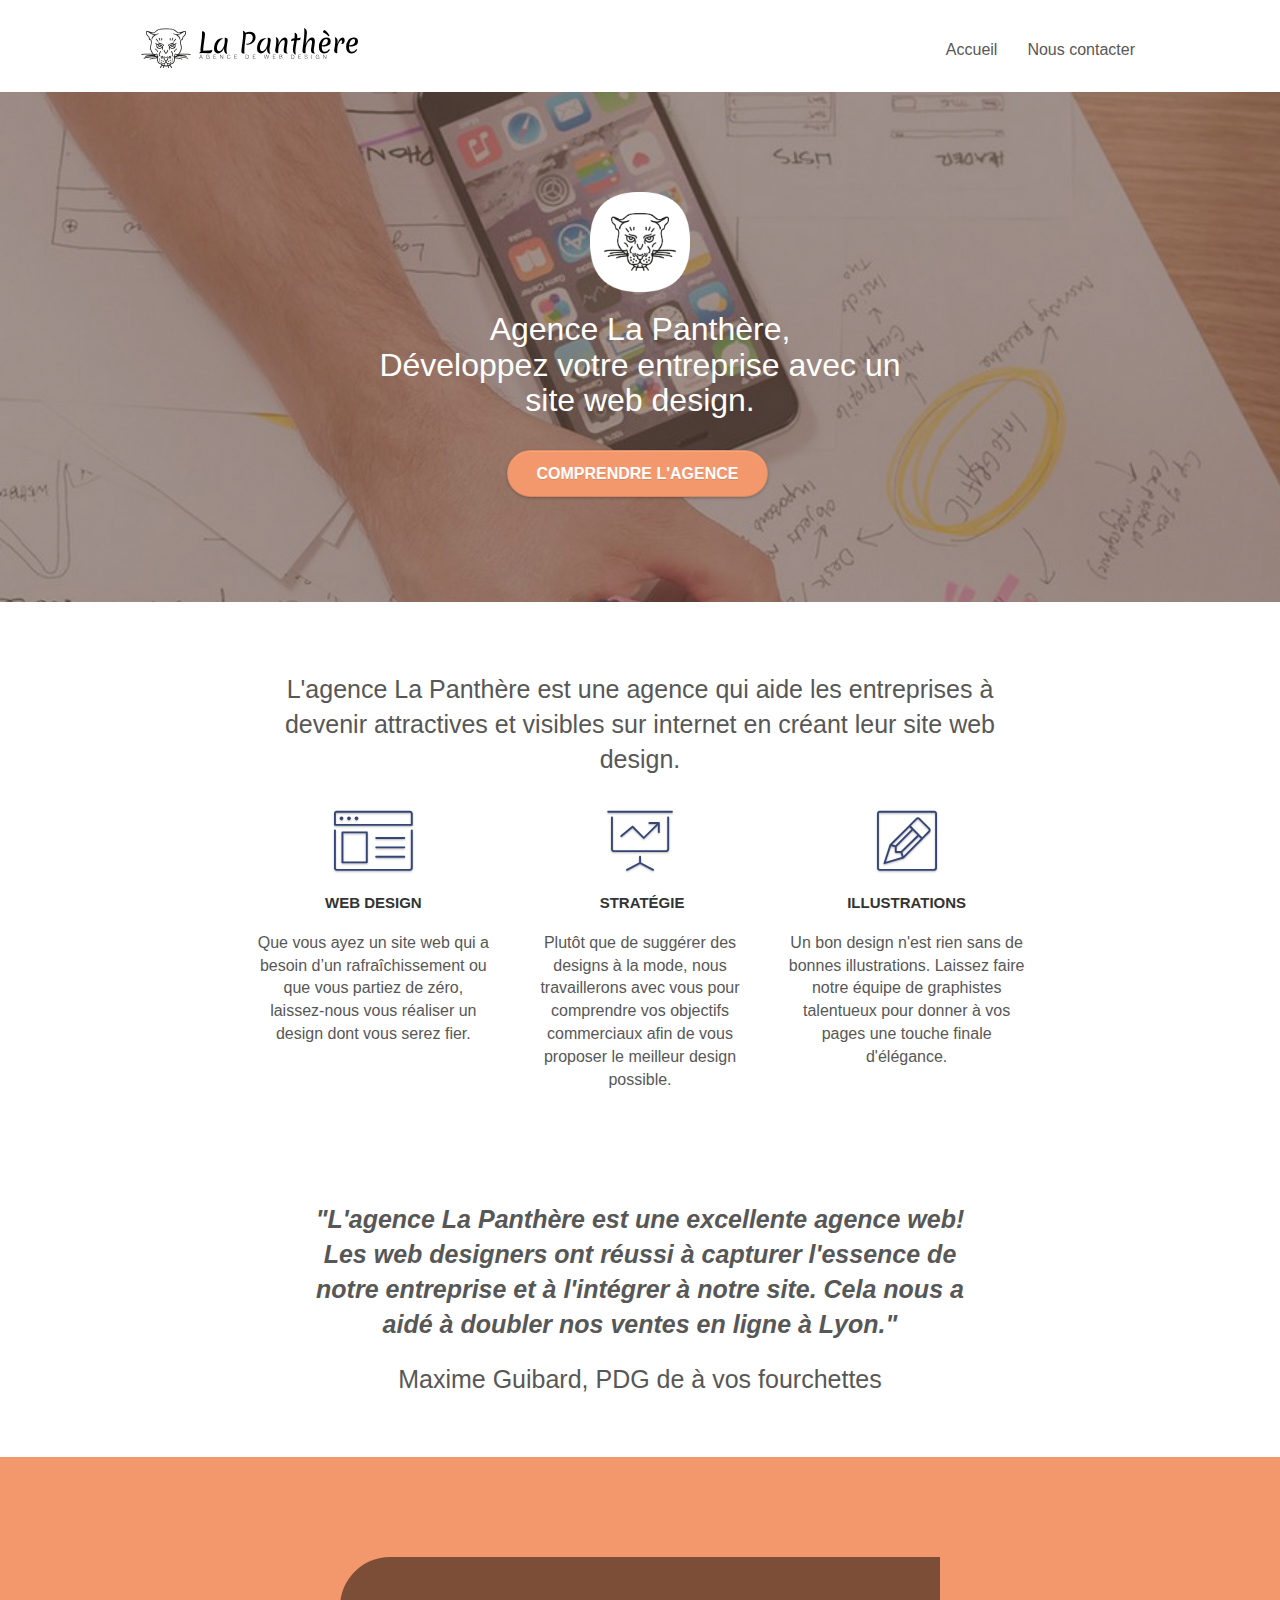
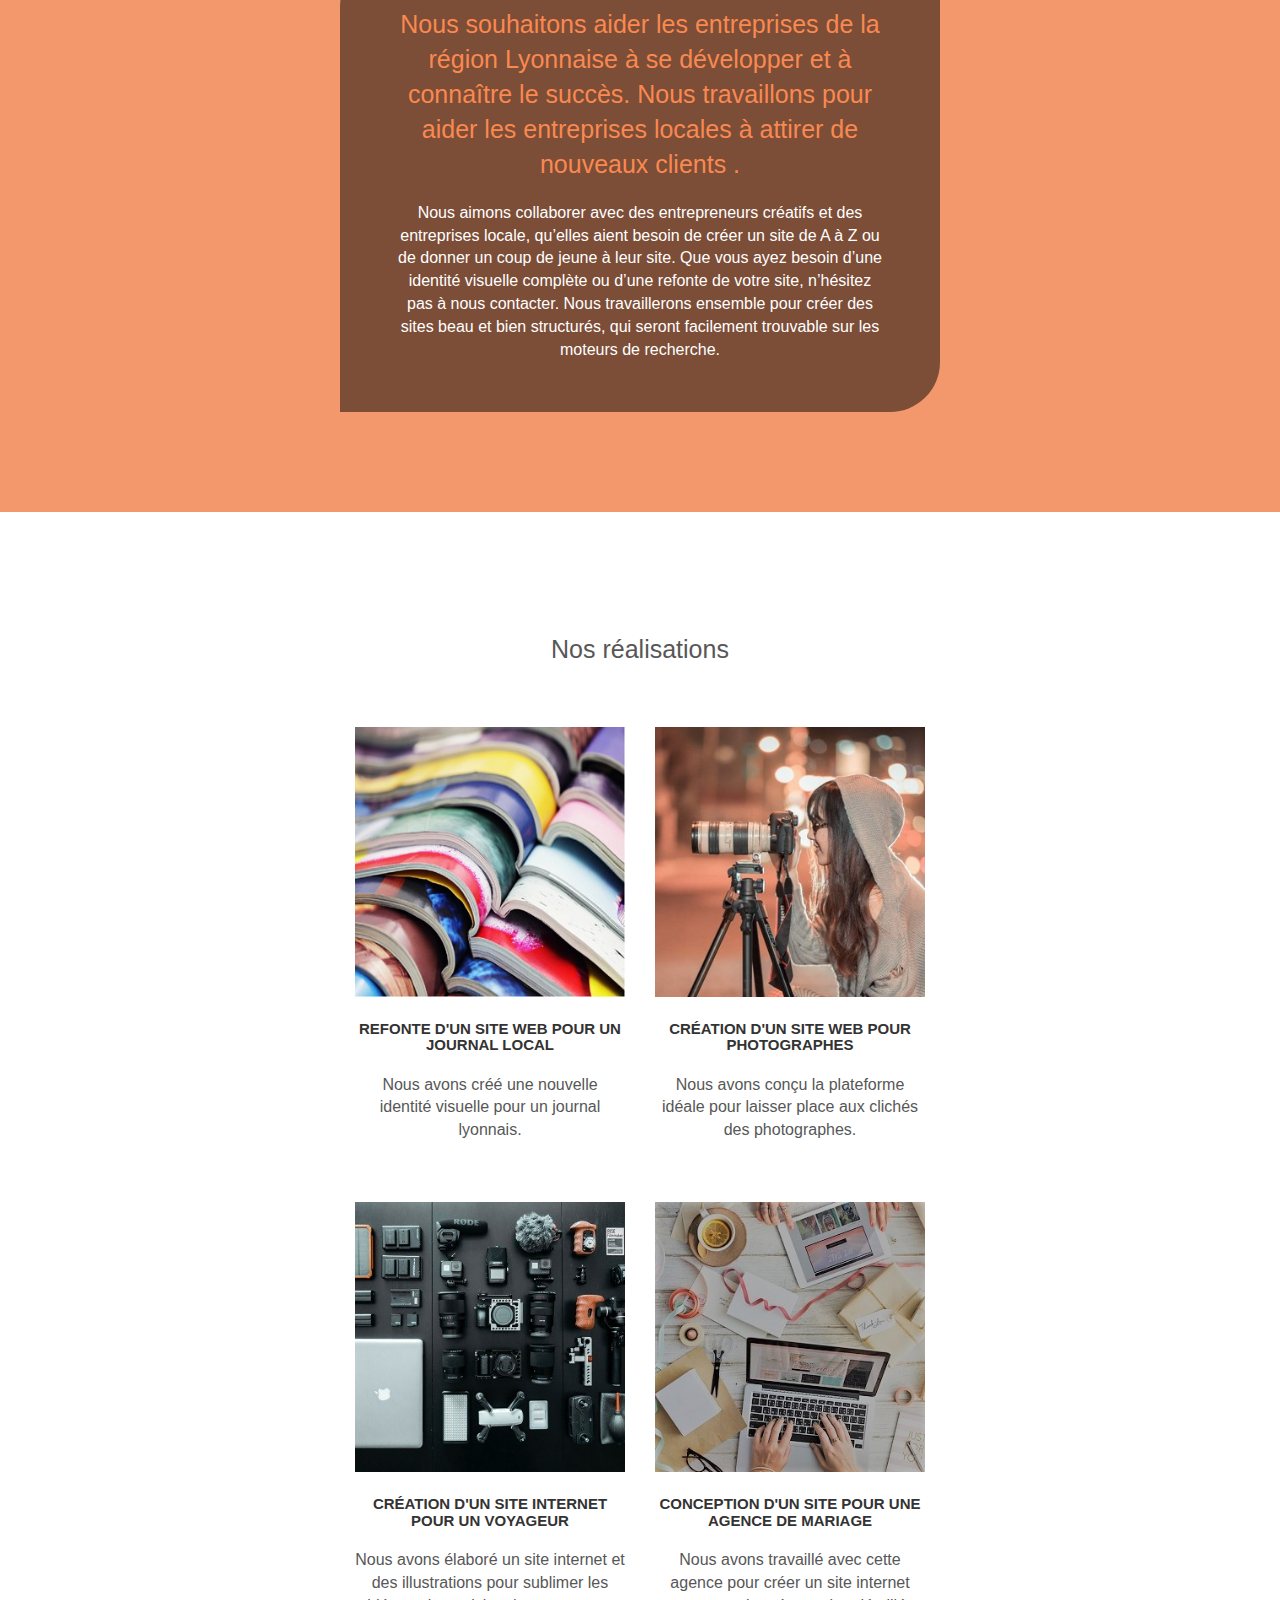
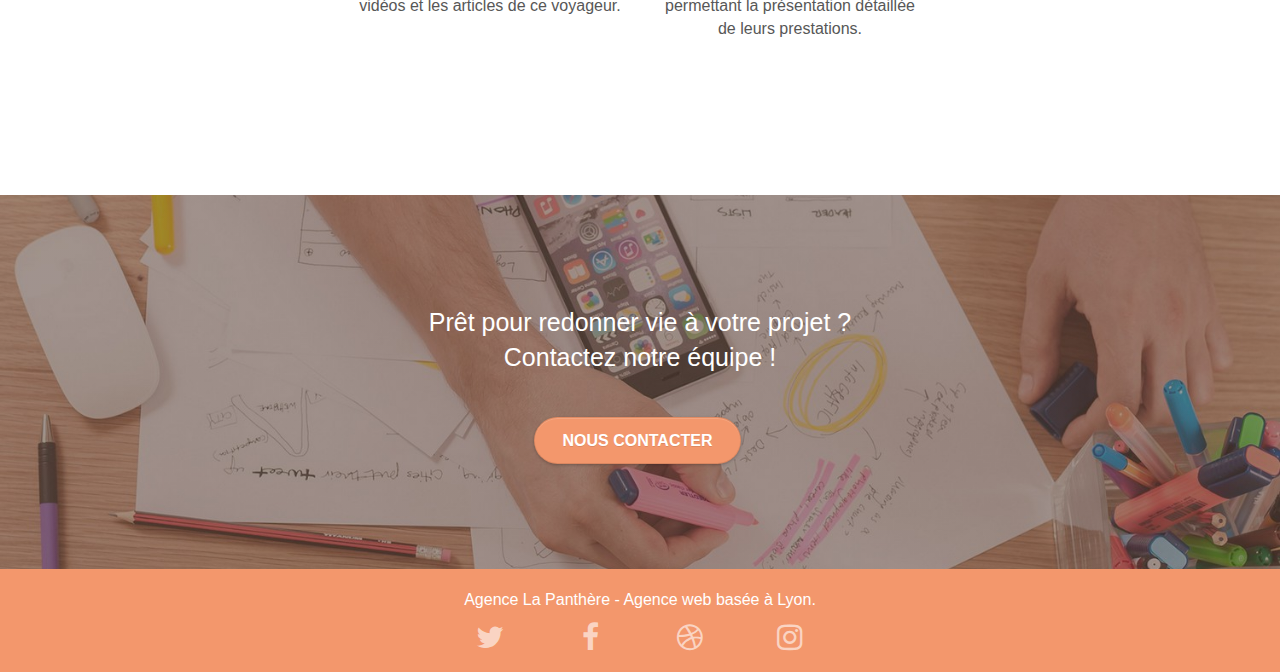
==== index.html @ 4d9725af "MAJ tailles images+jpg" ====
<!doctype html>
<html lang="fr">

<head>
	<meta charset="utf-8">
	<meta name="keywords"
		content="seo, google, site web, site internet, agence design paris, agence design, agence design,agence design,agence design,agence design,agence design,agence design,agence design,agence design">
	<meta name="description" content="">
	<meta name="viewport" content="width=device-width, initial-scale=1.0, viewport-fit=cover">
	<link rel="shortcut icon" type="image/png" href="favicon.jpg">

	<link rel="stylesheet" type="text/css" href="./css/bootstrap.css">
	<link rel="stylesheet" type="text/css" href="style.css">
	<link rel="stylesheet" type="text/css" href="./css/font-awesome.css">
	<link rel="stylesheet" type="text/css" href="./css/et-line.css">


	<script src="./js/jquery-2.1.0.js"></script>
	<script src="./js/bootstrap.js"></script>
	<script src="./js/blocs.js"></script>
	<script src="./js/jquery.touchSwipe.js" defer></script>
	<script src="./js/gmaps.js"></script>

	<title>La Panthère - Agence site web design</title>


	<!-- Analytics -->

	<!-- Analytics END -->

</head>

<body>
	<!-- Principal conteneur -->
	<div class="page-container">

		<!-- bloc-0 -->
		<div class="bloc bgc-white l-bloc " id="bloc-0">
			<div class="container bloc-sm">

				<nav class="navbar row">
					<div class="navbar-header">
						<a class="navbar-brand" href="index.html"><img src="img/agence-la-panthere-monochrome.svg"
								alt="Logo Agence La panthère" height="40" /></a>
						<button id="nav-toggle" type="button" class="ui-navbar-toggle navbar-toggle"
							data-toggle="collapse" data-target=".navbar-1">
							<span class="sr-only">Toggle navigation</span><span class="icon-bar"></span><span
								class="icon-bar"></span><span class="icon-bar"></span>
						</button>
					</div>
					<div class="collapse navbar-collapse navbar-1 special-dropdown-nav">
						<ul class="site-navigation nav navbar-nav">
							<li>
								<a href="index.html">Accueil</a>
							</li>
							<li>
							</li>
							<li>
								<a href="contact.html">Nous contacter</a>
							</li>
						</ul>
					</div>
				</nav>
			</div>
		</div>
		<!-- bloc-0 END -->

		<!-- bloc-1-presentation -->
		<div class="bloc bgc-dark-slate-blue bg-banniere d-bloc bg-t-edge bloc-bg-texture texture-paper b-parallax"
			id="bloc-1-hero">
			<div class="container bloc-lg">
				<div class="row tight-width-whitespace">
					<div class="col-sm-12">
						<img src="img/logo.png" class="center-block image-resize-mode" width="100"
							alt="Agence La Panthère" />
						<h1 class="text-center hero-bloc-text tc-white ">
							Agence La Panthère,<br>
							Développez votre entreprise avec un site web design.
						</h1>
						<div class="text-center">
							<a href="#bloc-2-services" class="btn btn-lg btn-clean btn-rd cta-hero btn-atomic-tangerine"
								id="cta-hero">Comprendre l'agence</a>
						</div>
					</div>
				</div>
			</div>
		</div>
		<!-- bloc-1-presentation END -->

		<!-- bloc-2-services -->
		<div class="bloc bgc-white l-bloc" id="bloc-2-services">
			<div class="container bloc-md">
				<div class="row med-width-whitespace">
					<div class="col-sm-12 text-center">
						<h2>L'agence La Panthère est une agence qui aide les entreprises à devenir
							attractives et visibles sur internet en créant leur site web design.</h2>
					</div>
				</div>
				<div class="row voffset-lg med-width-whitespace">
					<div class="col-sm-4">
						<div class="text-center">
							<span class="et-icon-browser sm-shadow icon-dark-slate-blue icons icon-lg"></span>
						</div>
						<h3 class="mg-md text-center">
							Web design
						</h3>
						<p class="text-center ">
							Que vous ayez un site web qui a besoin d&rsquo;un rafraîchissement ou que vous partiez de
							zéro, laissez-nous vous réaliser un design dont vous serez fier.
						</p>
					</div>
					<div class="col-sm-4">
						<div class="text-center">
							<span class="et-icon-presentation sm-shadow icon-dark-slate-blue icons icon-lg"></span>
						</div>
						<h3 class="mg-md text-center">
							&nbsp;Stratégie
						</h3>
						<p class="text-center ">
							Plutôt que de suggérer des designs à la mode, nous travaillerons avec vous pour comprendre
							vos objectifs commerciaux afin de vous proposer le meilleur design possible.<br>
						</p>
					</div>
					<div class="col-sm-4">
						<div class="text-center">
							<span class="et-icon-edit sm-shadow icon-dark-slate-blue icons icon-lg"></span>
						</div>
						<h3 class="mg-md text-center">
							Illustrations
						</h3>
						<p class="text-center ">
							Un bon design n'est rien sans de bonnes illustrations. Laissez faire notre équipe de
							graphistes talentueux pour donner à vos pages une touche finale d'élégance.
						</p>
					</div>
				</div>
				<div class="row voffset-lg voffset">
					<div class="col-xs-12 col-md-8 col-md-offset-2 text-center">
						<h2 class="citation">"L'agence La Panthère est une excellente agence web! Les web designers ont
							réussi à capturer l'essence de notre entreprise et à l'intégrer à notre site. Cela nous a
							aidé à doubler nos ventes en ligne à Lyon."</h2>
						<h2>Maxime Guibard, PDG de à vos fourchettes</h2>
					</div>
				</div>
			</div>
		</div>
		<!-- bloc-2-services END -->

		<!-- bloc-3-what-i-do -->
		<div class="bloc tc-white bgc-atomic-tangerine bg-presentation d-bloc bloc-bg-texture texture-paper b-parallax"
			id="bloc-3-what-i-do">
			<div class="container bloc-lg">
				<div class="row tight-width-whitespace black-background">
					<div class="col-sm-12">
						<h2 class="mg-md text-center tc-orange">
							Nous souhaitons aider les entreprises de la région Lyonnaise à se développer et à connaître
							le succès. Nous travaillons pour aider les entreprises locales à attirer de nouveaux clients
							.<br>
						</h2>
						<p class="text-center white">
							Nous aimons collaborer avec des entrepreneurs créatifs et des entreprises locale, qu’elles
							aient besoin de créer un site de A à Z ou de donner un coup de jeune à leur site. Que vous
							ayez besoin d’une identité visuelle complète ou d’une refonte de votre site, n’hésitez pas à
							nous contacter. Nous travaillerons ensemble pour créer des sites beau et bien structurés,
							qui seront facilement trouvable sur les moteurs de recherche.
						</p>
					</div>
				</div>
			</div>
		</div>
		<!-- bloc-3-what-i-do END -->

		<!-- bloc-4-portfolio -->
		<div class="bloc bgc-white bg-repeat l-bloc" id="bloc-4-portfolio">
			<div class="container bloc-lg">
				<div class="row tight-width-whitespace text-center">
					<h2>Nos réalisations</h2>
				</div>
				<div class="row tight-width-whitespace portfolio-row">
					<div class="col-sm-6">
						<a href="#" data-lightbox="img/1.jpg" data-gallery-id="gallery-1"
							data-caption="Refonte d'un site web pour un journal local" data-frame="snapshot-lb"><img
								src="img/1.jpg" alt="Refonte d'un site web pour un journal local"
								class="img-responsive portfolio-thumb" /></a>
						<h3 class="mg-md text-center">
							Refonte d'un site web pour un journal local
						</h3>
						<p class="text-center">
							Nous avons créé une nouvelle identité visuelle pour un journal lyonnais.
						</p>
					</div>
					<div class="col-sm-6">
						<a href="#" data-lightbox="img/2.jpg" data-gallery-id="gallery-1"
							data-caption="Création d'un site web pour photographes" data-frame="snapshot-lb"><img
								src="img/2.jpg" class="img-responsive portfolio-thumb"
								alt="Création d'un site web pour photographes" /></a>
						<h3 class="mg-md text-center">
							Création d'un site web pour photographes
						</h3>
						<p class="text-center">
							Nous avons conçu la plateforme idéale pour laisser place aux clichés des photographes.
						</p>
					</div>
				</div>
				<div class="row tight-width-whitespace portfolio-row">
					<div class="col-sm-6">
						<a href="#" data-lightbox="img/3.jpg" data-gallery-id="gallery-1"
							data-caption="Création d'un site internet pour un voyageur" data-frame="snapshot-lb"><img
								src="img/3.jpg" class="img-responsive portfolio-thumb"
								alt="Création d'un site web pour voyageur" /></a>
						<h3 class="mg-md text-center">
							Création d'un site internet pour un voyageur
						</h3>
						<p class="text-center">
							Nous avons élaboré un site internet et des illustrations pour sublimer les vidéos et les
							articles de ce voyageur.
						</p>
					</div>
					<div class="col-sm-6">
						<a href="#" data-lightbox="img/4.jpg" data-gallery-id="gallery-1"
							data-caption="Conception d'un site pour une agence de mariage" data-frame="snapshot-lb"><img
								src="img/4.jpg" class="img-responsive portfolio-thumb"
								alt="Création d'un site web pour agence de mariage" /></a>
						<h3 class="mg-md text-center">
							Conception d'un site pour une agence de mariage
						</h3>
						<p class="text-center">
							Nous avons travaillé avec cette agence pour créer un site internet permettant la
							présentation détaillée de leurs prestations.
						</p>
					</div>
				</div>
			</div>
		</div>
		<!-- bloc-4-portfolio END -->

		<!-- bloc-5-cta -->
		<div class="bloc bgc-dark-slate-blue bg-banniere d-bloc bloc-bg-texture texture-paper" id="bloc-5-cta">
			<div class="container bloc-lg">
				<div class="row">
					<h2 class="mg-md text-center tc-white">
						Prêt pour redonner vie à votre projet ?<br>Contactez notre équipe !
					</h2>
					<div class="col-sm-12 text-center">
						<a href="contact.html" class="btn btn-atomic-tangerine btn-clean btn-rd btn-lg cta-hero">Nous
							contacter</a>
					</div>
				</div>
			</div>
		</div>
		<!-- bloc-5-cta END -->

		<!-- Footer - bloc-8 -->
		<div class="bloc bgc-atomic-tangerine d-bloc" id="bloc-8">
			<div class="container bloc-sm">
				<div class="row">
					<div class="col-sm-12">
						<p class="text-center white">
							Agence La Panthère - Agence web basée à Lyon.<br>
						</p>
						<div class="row row-no-gutters social">
							<div class="col-sm-3">
								<div class="text-center">
									<a class="social" href="index.html"><span class="fa fa-twitter icon-md"></span></a>
								</div>
							</div>
							<div class="col-sm-3">
								<div class="text-center">
									<a class="social" href="index.html"><span class="fa fa-facebook icon-md"></span></a>
								</div>
							</div>
							<div class="col-sm-3">
								<div class="text-center">
									<a class="social" href="index.html"><span class="fa fa-dribbble icon-md"></span></a>
								</div>
							</div>
							<div class="col-sm-3">
								<div class="text-center">
									<a class="social" href="index.html"><span
											class="fa fa-instagram icon-md"></span></a>
								</div>
							</div>
						</div>
					</div>
				</div>
			</div>
		</div>
		<!-- Footer - bloc-8 END -->

	</div>
	<!-- Principal conteneur END -->


</body>

</html>
---- style.css ----
body {
    margin: 0;
    padding: 0;
    background: #fff;
    overflow-x: hidden;
    -webkit-font-smoothing: antialiased;
    -moz-osx-font-smoothing: grayscale;
    font-size: 16px;
}

a,
button {
    transition: all 0.3s ease-in-out;
    outline: none !important;
}

a:hover {
    text-decoration: none;
    cursor: pointer;
}

#page-loading-blocs-notifaction {
    position: fixed;
    top: 0;
    bottom: 0;
    width: 100%;
    z-index: 100000;
    background: #ffffff url("img/pageload-spinner.gif") no-repeat center center;
}

.bloc {
    width: 100%;
    clear: both;
    background: 50% 50% no-repeat;
    padding: 0 50px;
    -webkit-background-size: cover;
    -moz-background-size: cover;
    -o-background-size: cover;
    background-size: cover;
    position: relative;
}

.bloc .container {
    padding-left: 0;
    padding-right: 0;
}

.bloc-lg {
    padding: 100px 50px;
}

.bloc-md {
    padding: 50px;
}

.bloc-sm {
    padding: 20px 50px;
}

.bg-center,
.bg-l-edge,
.bg-r-edge,
.bg-t-edge,
.bg-b-edge,
.bg-tl-edge,
.bg-bl-edge,
.bg-tr-edge,
.bg-br-edge,
.bg-repeat {
    -webkit-background-size: auto !important;
    -moz-background-size: auto !important;
    -o-background-size: auto !important;
    background-size: auto !important;
}

.bg-repeat {
    background: repeat;
}

.bg-t-edge {
    background: top no-repeat;
}

.bloc-bg-texture::before {
    content: "";
    background-size: 2px 2px;
    position: absolute;
    top: 0;
    bottom: 0;
    left: 0;
    right: 0;
}

.b-parallax {
    background-attachment: fixed;
}

.d-bloc {
    color: rgba(255, 255, 255, 0.7);
}

.d-bloc button:hover {
    color: rgba(255, 255, 255, 0.9);
}

.d-bloc .icon-round,
.d-bloc .icon-square,
.d-bloc .icon-rounded,
.d-bloc .icon-semi-rounded-a,
.d-bloc .icon-semi-rounded-b {
    border-color: rgba(255, 255, 255, 0.9);
}

.d-bloc .divider-h span {
    border-color: rgba(255, 255, 255, 0.2);
}

.d-bloc .a-btn,
.d-bloc .navbar a,
.d-bloc .navbar-brand,
.d-bloc a .icon-sm,
.d-bloc a .icon-md,
.d-bloc a .icon-lg,
.d-bloc a .icon-xl,
.d-bloc h1 a,
.d-bloc h2 a,
.d-bloc h3 a,
.d-bloc h4 a,
.d-bloc h5 a,
.d-bloc h6 a,
.d-bloc p a {
    color: rgba(255, 255, 255, 0.6);
}

.d-bloc .a-btn:hover,
.d-bloc .navbar a:hover,
.d-bloc .navbar-brand:hover,
.d-bloc a:hover .icon-sm,
.d-bloc a:hover .icon-md,
.d-bloc a:hover .icon-lg,
.d-bloc a:hover .icon-xl,
.d-bloc h1 a:hover,
.d-bloc h2 a:hover,
.d-bloc h3 a:hover,
.d-bloc h4 a:hover,
.d-bloc h5 a:hover,
.d-bloc h6 a:hover,
.d-bloc p a:hover {
    color: rgba(255, 255, 255, 1);
}

.d-bloc .navbar-toggle .icon-bar {
    background: rgba(255, 255, 255, 1);
}

.d-bloc .btn-wire,
.d-bloc .btn-wire:hover {
    color: rgba(255, 255, 255, 1);
    border-color: rgba(255, 255, 255, 1);
}

.d-bloc .panel {
    color: rgba(0, 0, 0, 0.5);
}

.d-bloc .panel button:hover {
    color: rgba(0, 0, 0, 0.7);
}

.d-bloc .panel icon {
    border-color: rgba(0, 0, 0, 0.7);
}

.d-bloc .panel .divider-h span {
    border-color: rgba(0, 0, 0, 0.1);
}

.d-bloc .panel .a-btn {
    color: rgba(0, 0, 0, 0.6);
}

.d-bloc .panel .a-btn:hover {
    color: rgba(0, 0, 0, 1);
}

.d-bloc .panel .btn-wire,
.d-bloc .panel .btn-wire:hover {
    color: rgba(0, 0, 0, 0.7);
    border-color: rgba(0, 0, 0, 0.3);
}

.d-bloc .panel,
.l-bloc {
    color: rgba(0, 0, 0, 0.5);
}

.d-bloc .panel button:hover,
.l-bloc button:hover {
    color: rgba(0, 0, 0, 0.7);
}

.l-bloc .icon-round,
.l-bloc .icon-square,
.l-bloc .icon-rounded,
.l-bloc .icon-semi-rounded-a,
.l-bloc .icon-semi-rounded-b {
    border-color: rgba(0, 0, 0, 0.7);
}

.d-bloc .panel .divider-h span,
.l-bloc .divider-h span {
    border-color: rgba(0, 0, 0, 0.1);
}

.d-bloc .panel .a-btn,
.l-bloc .a-btn,
.l-bloc .navbar a,
.l-bloc .navbar-brand,
.l-bloc a .icon-sm,
.l-bloc a .icon-md,
.l-bloc a .icon-lg,
.l-bloc a .icon-xl,
.l-bloc h1 a,
.l-bloc h2 a,
.l-bloc h3 a,
.l-bloc h4 a,
.l-bloc h5 a,
.l-bloc h6 a,
.l-bloc p a {
    color: rgba(0, 0, 0, 0.6);
}

.d-bloc .panel .a-btn:hover,
.l-bloc .a-btn:hover,
.l-bloc .navbar a:hover,
.l-bloc .navbar-brand:hover,
.l-bloc a:hover .icon-sm,
.l-bloc a:hover .icon-md,
.l-bloc a:hover .icon-lg,
.l-bloc a:hover .icon-xl,
.l-bloc h1 a:hover,
.l-bloc h2 a:hover,
.l-bloc h3 a:hover,
.l-bloc h4 a:hover,
.l-bloc h5 a:hover,
.l-bloc h6 a:hover,
.l-bloc p a:hover {
    color: rgba(0, 0, 0, 1);
}

.l-bloc .navbar-toggle .icon-bar {
    color: rgba(0, 0, 0, 0.6);
}

.d-bloc .panel .btn-wire,
.d-bloc .panel .btn-wire:hover,
.l-bloc .btn-wire,
.l-bloc .btn-wire:hover {
    color: rgba(0, 0, 0, 0.7);
    border-color: rgba(0, 0, 0, 0.3);
}

.voffset {
    margin-top: 30px;
}

.voffset-lg {
    margin-top: 80px;
}

.row-no-gutters {
    margin-right: 0;
    margin-left: 0;
}

.row.row-no-gutters > [class^="col-"],
.row.row-no-gutters > [class*=" col-"] {
    padding-right: 0;
    padding-left: 0;
}

#bloc-1-hero h1 {
    font-size: 32px;
}

.navbar {
    margin-bottom: 0;
    z-index: 1;
}

.navbar-brand {
    height: auto;
    padding: 3px 15px;
    font-size: 25px;
    font-weight: normal;
    font-weight: 600;
    line-height: 44px;
}

.navbar-brand img {
    max-height: 200px;
    margin: 0 5px 0 0;
    display: inline;
}

.navbar-brand img[src$="svg"] {
    min-width: 100px;
}

.nav-center .navbar-brand img {
    margin: 0;
}

.navbar .nav {
    padding-top: 2px;
    margin-right: -16px;
    float: right;
    z-index: 1;
}

.nav > li {
    float: left;
    margin-top: 4px;
    font-size: 16px;

    border-top: 1px solid transparent;
}
.nav > li:hover {
    border-top: 1px solid black;
}

.navbar-nav .open .dropdown-menu > li > a {
    text-align: inherit;
}

.nav > li a:hover,
.nav > li a:focus {
    background: transparent;
}

.navbar-toggle {
    margin: 10px 10px 0 0;
    border: 0px;
}

.navbar-toggle:hover {
    background: transparent !important;
}

.navbar-toggle .icon-bar {
    background-color: rgba(0, 0, 0, 0.5);
    width: 26px;
}

.nav-invert .navbar .nav {
    float: left;
}

.nav-invert .navbar-header,
.nav-invert .navbar-brand {
    float: right;
    position: relative;
    z-index: 2;
}

@media (min-width: 768px) {
    .site-navigation {
        position: absolute;
        top: 50%;
        right: 20px;
        transform: translate(0, -50%);
        -webkit-transform: translateY(-50%);
    }
    .nav > li .dropdown-menu a,
    .nav > li .dropdown-menu a:hover {
        color: #484848;
    }
    .nav-invert .site-navigation {
        left: 0;
        right: 0;
    }
    .nav-center {
        text-align: center;
    }
    .nav-center .navbar-header {
        width: 100%;
    }
    .nav-center .navbar-header,
    .nav-center .navbar-brand,
    .nav-center .nav > li {
        float: none;
        display: inline-block;
    }
    .nav-center .site-navigation {
        position: relative;
        width: 100%;
        right: 0;
        margin-right: 0px;
        margin-top: 20px;
    }
    .nav-center.mini-nav .navbar-toggle {
        float: none;
        margin: 10px auto 0;
    }
}

.nav > li > .dropdown a {
    background: none !important;
    display: block;
    padding: 14px 15px;
}

nav .caret {
    margin: 0 5px;
}

.dropdown-menu .dropdown-menu {
    top: -8px;
    left: 100%;
}

.dropdown-menu .dropmenu-flow-right {
    top: 100%;
    left: 0;
    margin-left: -1px;
    border-top-left-radius: 0;
    border-top-right-radius: 0;
}

.dropdown-menu .dropdown span {
    border: 4px solid black;
    border-top-color: transparent;
    border-right-color: transparent;
    border-bottom-color: transparent;
    margin: 6px -5px 0 0 !important;
    float: right;
}

.mg-md {
    margin-top: 10px;
    margin-bottom: 20px;
}

.mg-lg {
    margin-top: 10px;
    margin-bottom: 40px;
}

.btn {
    margin: 0 5px 5px 0;
}

.btn.pull-right {
    margin: 0 0 5px 5px;
}

.btn-d,
.btn-d:hover,
.btn-d:focus {
    color: #fff;
    background: rgba(0, 0, 0, 0.3);
}

button {
    outline: none !important;
}

.btn-rd {
    border-radius: 40px;
}

.btn-clean {
    border: 1px solid rgba(0, 0, 0, 0.08);
    border-bottom-color: rgba(0, 0, 0, 0.1);
    text-shadow: 0 1px 0 rgba(0, 0, 1, 0.1);
    box-shadow: 0 1px 3px rgba(0, 0, 1, 0.25), inset 0 1px 0 0 rgba(255, 255, 255, 0.15);
}

.icon-md {
    font-size: 30px !important;
}

.icon-lg {
    font-size: 60px !important;
}

.sm-shadow {
    text-shadow: 0 1px 2px rgba(0, 0, 0, 0.3);
}

.panel-sq,
.panel-sq .panel-heading,
.panel-sq .panel-footer {
    border-radius: 0;
}

.panel-rd {
    border-radius: 30px;
}

.panel-rd .panel-heading {
    border-radius: 29px 29px 0 0;
}

.panel-rd .panel-footer {
    border-radius: 0 0 29px 29px;
}

.form-control {
    border-color: rgba(0, 0, 0, 0.1);
    box-shadow: none;
}

.scrollToTop {
    width: 40px;
    height: 40px;
    position: fixed;
    bottom: 20px;
    right: 20px;
    opacity: 0;
    z-index: 500;
    transition: all 0.3s ease-in-out;
}

.scrollToTop span {
    margin-top: 6px;
}

.showScrollTop {
    font-size: 14px;
    opacity: 1;
}

a[data-lightbox] {
    position: relative;
    display: block;
    text-align: center;
}

a[data-lightbox]:hover::before {
    content: "+";
    font-family: "HelveticaNeue-Light", "Helvetica Neue Light", "Helvetica Neue", Helvetica, Arial;
    font-size: 32px;
    width: 50px;
    height: 50px;
    margin-left: -25px;
    border-radius: 50%;
    background: rgba(0, 0, 0, 0.6);
    color: #fff;
    font-weight: 100;
    z-index: 1;
    position: absolute;
    top: 50%;
    transform: translateY(-50%);
    -webkit-transform: translateY(-50%);
}

a[data-lightbox]:hover img {
    opacity: 0.6;
    -webkit-animation-fill-mode: none;
    animation-fill-mode: none;
}

#lightbox-modal {
    display: flex;
    align-items: center;
}

#lightbox-modal .modal-dialog {
    width: 90%;
    max-width: 900px;
    margin: 0 auto 0;
}

#lightbox-modal .modal-dialog img {
    max-height: 90vh;
    margin: 0 auto;
}

.lightbox-caption {
    padding: 20px;
    color: #fff;
    background: rgba(0, 0, 0, 0.5);
    position: absolute;
    left: 15px;
    right: 15px;
    bottom: 5px;
}

.close-lightbox {
    color: #fff;
    font-size: 30px;
    position: absolute;
    top: 20px;
    right: 20px;
    z-index: 20;
    background: rgba(0, 0, 0, 0.5);
    border: none;
    line-height: 30px;
    padding: 0 9px 5px;
    opacity: 0.3;
}

.close-lightbox:hover,
.next-lightbox:hover,
.prev-lightbox:hover {
    opacity: 1;
    color: #fff;
}

.next-lightbox,
.prev-lightbox {
    font-size: 20px;
    color: rgba(255, 255, 255, 0.9);
    background: rgba(0, 0, 0, 0.5);
    transition: all 0.2s ease-in-out;
    position: absolute;
    top: 45%;
    z-index: 1;
    opacity: 0.4;
}

.next-lightbox {
    padding: 6px 8px 1px 13px;
    right: 25px;
}

.prev-lightbox {
    padding: 6px 13px 1px 10px;
    left: 25px;
}

.snapshot-lb .modal-body {
    padding-bottom: 45px;
}

.snapshot-lb .lightbox-caption {
    padding: 0;
    color: rgba(0, 0, 0, 0.5);
    background: none;
}

h1,
h2,
h3,
h4,
h5,
h6,
p,
label,
.btn,
a {
    font-family: "helvetica";
    font-weight: 400;
    color: #575757 !important;
}

.container {
    max-width: 1000px;
}

.hero-bloc-text {
    font-size: 38px;
}

.hero-bloc-text-sub {
    font-size: 36px;
}

.statement-bloc-text {
    line-height: 26px;
    font-style: italic;
    font-size: 20px;
    text-align: center;
    font-weight: lighter;
    max-width: 520px;
    margin: auto auto auto auto;
}

.tight-width-whitespace {
    max-width: 600px;
    margin: auto auto auto auto;
}

.h1 {
    font-size: 20px;
    font-family: "Open Sans";
}

.cta-hero {
    margin-top: 22px;
    color: #ffffff !important;
    text-transform: uppercase;
    padding: 12px 28px 12px 28px;
    font-size: 16px;
    font-weight: 700;
}

.social {
    max-width: 400px;
    margin: auto auto auto auto;
    display: flex;
    justify-content: space-around;
}

h2 {
    font-size: 25px;
    line-height: 1.4em;
}

h3 {
    font-size: 15px;
    text-transform: uppercase;
    font-weight: 700;
    color: #333333 !important;
}

.med-width-whitespace {
    max-width: 800px;
    margin: auto auto auto auto;
    box-shadow: 0px 0px 0px #000000;
}

h1 {
    color: #333333 !important;
}

h4 {
    color: #333333 !important;
}

.icons {
    margin-bottom: 14px;
    margin-top: 24px;
}

.white {
    color: #ffffff !important;
}

.portfolio-thumb {
    margin-bottom: 24px;
}

.portfolio-row {
    margin-bottom: 44px;
    margin-top: 50px;
}

.avatar {
    box-shadow: 0px 4px 9px rgba(0, 0, 0, 0.3);
}

.black-background {
    background-color: rgb(0 0 0 / 49%);
    border-radius: 50px 0px 50px 0px;
    padding: 40px 40px 40px 40px;
}

.bold-link {
    font-weight: 900;
    text-decoration: underline !important;
}

.bgc-white {
    background-color: #ffffff;
}

.bgc-dark-slate-blue {
    background-color: #364577;
}

.bgc-atomic-tangerine {
    background-color: #f3976c;
}

.tc-white {
    color: white !important;
}
.tc-orange {
    color: #f98950 !important;
}
.citation {
    font-weight: bold;
    font-style: italic;
}

.btn-atomic-tangerine {
    background: #f3976c;
    color: #ffffff !important;
}

.btn-atomic-tangerine:hover {
    background: #c27956 !important;
    color: #ffffff !important;
}

.ltc-white {
    color: #ffffff !important;
}

.ltc-white:hover {
    color: #cccccc !important;
}

.ltc-atomic-tangerine {
    color: #f3976c !important;
}

.ltc-atomic-tangerine:hover {
    color: #c27956 !important;
}

.icon-dark-slate-blue {
    color: #364577 !important;
    border-color: #364577 !important;
}

.bg-dots-bg {
    background-image: url("img/dots-bg.png");
}

.bg-banniere {
    background-image: linear-gradient(#f3976c26, #f3976c26), url("img/agence-la-panthere.jpg");
    background-size: cover !important;
}

.bg-presentation {
    background-image: linear-gradient(#0000008c, #0000008c), url(img/image-de-presentation.jpg);
}

@media (max-width: 1024px) {
    .bloc {
        padding-left: 20px;
        padding-right: 20px;
    }
    .bloc.full-width-bloc,
    .bloc-tile-2.full-width-bloc .container,
    .bloc-tile-3.full-width-bloc .container,
    .bloc-tile-4.full-width-bloc .container {
        padding-left: 0;
        padding-right: 0;
    }
}

@media (max-width: 992px) and (min-width: 768px) {
    .navbar .nav {
        max-width: 80%;
    }
    .nav-center.navbar .nav {
        max-width: 100%;
    }
}

@media only screen and (min-width: 768px) and (max-width: 1024px) and (orientation: landscape) {
    .b-parallax {
        background-attachment: scroll;
    }
}

@media only screen and (min-width: 1024px) and (max-width: 1366px) and (-webkit-min-device-pixel-ratio: 1.5) {
    .b-parallax {
        background-attachment: scroll;
    }
}

@media (max-width: 991px) {
    .container {
        width: 100%;
    }
    .b-parallax {
        background-attachment: scroll;
    }
    .page-container,
    #hero-bloc {
        overflow-x: hidden;
        position: relative;
    }
    .bloc-group,
    .bloc-group .bloc {
        display: block;
        width: 100%;
    }
    .bloc-fill-screen .fill-bloc-top-edge,
    .bloc-fill-screen .fill-bloc-bottom-edge {
        padding: 0 20px;
    }
}

@media (max-width: 767px) {
    .img-responsive {
        width: 100%;
    }
    .page-container {
        overflow-x: hidden;
        position: relative;
    }
    h1,
    h2,
    h3,
    h4,
    h5,
    h6,
    p,
    #disqus_thread {
        padding-left: 10px !important;
        padding-right: 10px !important;
    }
    .b-parallax {
        background-attachment: scroll;
    }
    .navbar .nav {
        padding-top: 0;
        border-top: 1px solid rgba(0, 0, 0, 0.2);
        float: none !important;
    }
    .navbar.row {
        margin-left: 0;
        margin-right: 0;
    }
    .site-navigation {
        position: inherit;
        transform: none;
        -webkit-transform: none;
        -ms-transform: none;
    }
    .nav > li {
        border-top: none;
        margin-top: 0;
        border-bottom: 1px solid rgba(0, 0, 0, 0.1);
        background: rgba(0, 0, 0, 0.05);
        text-align: left;
        padding-left: 15px;
        width: 100%;
    }
    .nav > li:hover {
        background: rgba(0, 0, 0, 0.08);
        border-top: none;
    }
    .dropdown .dropdown a .caret {
        float: none;
        margin: 5px 0 0 10px !important;
        border: 4px solid black;
        border-bottom-color: transparent;
        border-right-color: transparent;
        border-left-color: transparent;
    }
    #hero-bloc .navbar .nav {
        background: rgba(0, 0, 0, 0.8);
    }
    #hero-bloc .navbar .nav a {
        color: rgba(255, 255, 255, 0.6);
    }
    .hero {
        padding: 50px 0;
    }
    .hero-nav {
        left: -1px;
        right: -1px;
    }
    .navbar-collapse {
        padding: 0;
        overflow-x: hidden;
        -webkit-box-shadow: none;
        box-shadow: none;
    }
    .navbar-brand img {
        max-height: 40px;
        width: auto;
    }
    .nav-invert .navbar-header {
        float: none;
        width: 100%;
    }
    .nav-invert .navbar-toggle {
        float: left;
        margin-left: 10px;
    }
    .bloc {
        padding-left: 0;
        padding-right: 0;
    }
    .bloc-xxl,
    .bloc-xl,
    .bloc-lg {
        padding: 40px 0;
    }
    .bloc-sm,
    .bloc-md {
        padding-left: 0;
        padding-right: 0;
    }
    .bloc-tile-2 .container,
    .bloc-tile-3 .container,
    .bloc-tile-4 .container,
    .bloc-fill-screen .fill-bloc-top-edge,
    .bloc-fill-screen .fill-bloc-bottom-edge {
        padding-left: 0;
        padding-right: 0;
    }
    .a-block {
        padding: 0 10px;
    }
    .btn-dwn {
        display: none;
    }
    .voffset {
        margin-top: 5px;
    }
    .voffset-md {
        margin-top: 20px;
    }
    .voffset-lg {
        margin-top: 30px;
    }
    form {
        padding: 5px;
    }
    .close-lightbox {
        display: inline-block;
    }
    .blocsapp-device-iphone5 {
        background-size: 216px 425px;
        padding-top: 60px;
        width: 216px;
        height: 425px;
    }
    .blocsapp-device-iphone5 img {
        width: 180px;
        height: 320px;
    }
}

@media (max-width: 400px) {
    .bloc {
        padding-left: 0;
        padding-right: 0;
    }
}

@media (max-width: 767px) {
    .bloc-mob-center-text {
        text-align: center;
    }
}
---- css/et-line.css ----
@font-face {
    font-family: et-line;
    src: url(../fonts/et-line.eot);
    src: url(../fonts/et-line.eot?#iefix) format('embedded-opentype'), url(../fonts/et-line.woff) format('woff'), url(../fonts/et-line.ttf) format('truetype'), url(../fonts/et-line.svg#et-line) format('svg');
    font-weight: 400;
    font-style: normal
}

.et-icon-adjustments,
.et-icon-alarmclock,
.et-icon-anchor,
.et-icon-aperture,
.et-icon-attachment,
.et-icon-bargraph,
.et-icon-basket,
.et-icon-beaker,
.et-icon-bike,
.et-icon-book-open,
.et-icon-briefcase,
.et-icon-browser,
.et-icon-calendar,
.et-icon-camera,
.et-icon-caution,
.et-icon-chat,
.et-icon-circle-compass,
.et-icon-clipboard,
.et-icon-clock,
.et-icon-cloud,
.et-icon-compass,
.et-icon-desktop,
.et-icon-dial,
.et-icon-document,
.et-icon-documents,
.et-icon-download,
.et-icon-dribbble,
.et-icon-edit,
.et-icon-envelope,
.et-icon-expand,
.et-icon-facebook,
.et-icon-flag,
.et-icon-focus,
.et-icon-gears,
.et-icon-genius,
.et-icon-gift,
.et-icon-global,
.et-icon-globe,
.et-icon-googleplus,
.et-icon-grid,
.et-icon-happy,
.et-icon-hazardous,
.et-icon-heart,
.et-icon-hotairballoon,
.et-icon-hourglass,
.et-icon-key,
.et-icon-laptop,
.et-icon-layers,
.et-icon-lifesaver,
.et-icon-lightbulb,
.et-icon-linegraph,
.et-icon-linkedin,
.et-icon-lock,
.et-icon-magnifying-glass,
.et-icon-map,
.et-icon-map-pin,
.et-icon-megaphone,
.et-icon-mic,
.et-icon-mobile,
.et-icon-newspaper,
.et-icon-notebook,
.et-icon-paintbrush,
.et-icon-paperclip,
.et-icon-pencil,
.et-icon-phone,
.et-icon-picture,
.et-icon-pictures,
.et-icon-piechart,
.et-icon-presentation,
.et-icon-pricetags,
.et-icon-printer,
.et-icon-profile-female,
.et-icon-profile-male,
.et-icon-puzzle,
.et-icon-quote,
.et-icon-recycle,
.et-icon-refresh,
.et-icon-ribbon,
.et-icon-rss,
.et-icon-sad,
.et-icon-scissors,
.et-icon-scope,
.et-icon-search,
.et-icon-shield,
.et-icon-speedometer,
.et-icon-strategy,
.et-icon-streetsign,
.et-icon-tablet,
.et-icon-target,
.et-icon-telescope,
.et-icon-toolbox,
.et-icon-tools,
.et-icon-tools-2,
.et-icon-trophy,
.et-icon-tumblr,
.et-icon-twitter,
.et-icon-upload,
.et-icon-video,
.et-icon-wallet,
.et-icon-wine {
    font-family: et-line;
    speak: none;
    font-style: normal;
    font-weight: 400;
    font-variant: normal;
    text-transform: none;
    line-height: 1;
    -webkit-font-smoothing: antialiased;
    -moz-osx-font-smoothing: grayscale;
    display: inline-block
}

.et-icon-mobile:before {
    content: "\e000"
}

.et-icon-laptop:before {
    content: "\e001"
}

.et-icon-desktop:before {
    content: "\e002"
}

.et-icon-tablet:before {
    content: "\e003"
}

.et-icon-phone:before {
    content: "\e004"
}

.et-icon-document:before {
    content: "\e005"
}

.et-icon-documents:before {
    content: "\e006"
}

.et-icon-search:before {
    content: "\e007"
}

.et-icon-clipboard:before {
    content: "\e008"
}

.et-icon-newspaper:before {
    content: "\e009"
}

.et-icon-notebook:before {
    content: "\e00a"
}

.et-icon-book-open:before {
    content: "\e00b"
}

.et-icon-browser:before {
    content: "\e00c"
}

.et-icon-calendar:before {
    content: "\e00d"
}

.et-icon-presentation:before {
    content: "\e00e"
}

.et-icon-picture:before {
    content: "\e00f"
}

.et-icon-pictures:before {
    content: "\e010"
}

.et-icon-video:before {
    content: "\e011"
}

.et-icon-camera:before {
    content: "\e012"
}

.et-icon-printer:before {
    content: "\e013"
}

.et-icon-toolbox:before {
    content: "\e014"
}

.et-icon-briefcase:before {
    content: "\e015"
}

.et-icon-wallet:before {
    content: "\e016"
}

.et-icon-gift:before {
    content: "\e017"
}

.et-icon-bargraph:before {
    content: "\e018"
}

.et-icon-grid:before {
    content: "\e019"
}

.et-icon-expand:before {
    content: "\e01a"
}

.et-icon-focus:before {
    content: "\e01b"
}

.et-icon-edit:before {
    content: "\e01c"
}

.et-icon-adjustments:before {
    content: "\e01d"
}

.et-icon-ribbon:before {
    content: "\e01e"
}

.et-icon-hourglass:before {
    content: "\e01f"
}

.et-icon-lock:before {
    content: "\e020"
}

.et-icon-megaphone:before {
    content: "\e021"
}

.et-icon-shield:before {
    content: "\e022"
}

.et-icon-trophy:before {
    content: "\e023"
}

.et-icon-flag:before {
    content: "\e024"
}

.et-icon-map:before {
    content: "\e025"
}

.et-icon-puzzle:before {
    content: "\e026"
}

.et-icon-basket:before {
    content: "\e027"
}

.et-icon-envelope:before {
    content: "\e028"
}

.et-icon-streetsign:before {
    content: "\e029"
}

.et-icon-telescope:before {
    content: "\e02a"
}

.et-icon-gears:before {
    content: "\e02b"
}

.et-icon-key:before {
    content: "\e02c"
}

.et-icon-paperclip:before {
    content: "\e02d"
}

.et-icon-attachment:before {
    content: "\e02e"
}

.et-icon-pricetags:before {
    content: "\e02f"
}

.et-icon-lightbulb:before {
    content: "\e030"
}

.et-icon-layers:before {
    content: "\e031"
}

.et-icon-pencil:before {
    content: "\e032"
}

.et-icon-tools:before {
    content: "\e033"
}

.et-icon-tools-2:before {
    content: "\e034"
}

.et-icon-scissors:before {
    content: "\e035"
}

.et-icon-paintbrush:before {
    content: "\e036"
}

.et-icon-magnifying-glass:before {
    content: "\e037"
}

.et-icon-circle-compass:before {
    content: "\e038"
}

.et-icon-linegraph:before {
    content: "\e039"
}

.et-icon-mic:before {
    content: "\e03a"
}

.et-icon-strategy:before {
    content: "\e03b"
}

.et-icon-beaker:before {
    content: "\e03c"
}

.et-icon-caution:before {
    content: "\e03d"
}

.et-icon-recycle:before {
    content: "\e03e"
}

.et-icon-anchor:before {
    content: "\e03f"
}

.et-icon-profile-male:before {
    content: "\e040"
}

.et-icon-profile-female:before {
    content: "\e041"
}

.et-icon-bike:before {
    content: "\e042"
}

.et-icon-wine:before {
    content: "\e043"
}

.et-icon-hotairballoon:before {
    content: "\e044"
}

.et-icon-globe:before {
    content: "\e045"
}

.et-icon-genius:before {
    content: "\e046"
}

.et-icon-map-pin:before {
    content: "\e047"
}

.et-icon-dial:before {
    content: "\e048"
}

.et-icon-chat:before {
    content: "\e049"
}

.et-icon-heart:before {
    content: "\e04a"
}

.et-icon-cloud:before {
    content: "\e04b"
}

.et-icon-upload:before {
    content: "\e04c"
}

.et-icon-download:before {
    content: "\e04d"
}

.et-icon-target:before {
    content: "\e04e"
}

.et-icon-hazardous:before {
    content: "\e04f"
}

.et-icon-piechart:before {
    content: "\e050"
}

.et-icon-speedometer:before {
    content: "\e051"
}

.et-icon-global:before {
    content: "\e052"
}

.et-icon-compass:before {
    content: "\e053"
}

.et-icon-lifesaver:before {
    content: "\e054"
}

.et-icon-clock:before {
    content: "\e055"
}

.et-icon-aperture:before {
    content: "\e056"
}

.et-icon-quote:before {
    content: "\e057"
}

.et-icon-scope:before {
    content: "\e058"
}

.et-icon-alarmclock:before {
    content: "\e059"
}

.et-icon-refresh:before {
    content: "\e05a"
}

.et-icon-happy:before {
    content: "\e05b"
}

.et-icon-sad:before {
    content: "\e05c"
}

.et-icon-facebook:before {
    content: "\e05d"
}

.et-icon-twitter:before {
    content: "\e05e"
}

.et-icon-googleplus:before {
    content: "\e05f"
}

.et-icon-rss:before {
    content: "\e060"
}

.et-icon-tumblr:before {
    content: "\e061"
}

.et-icon-linkedin:before {
    content: "\e062"
}

.et-icon-dribbble:before {
    content: "\e063"
}
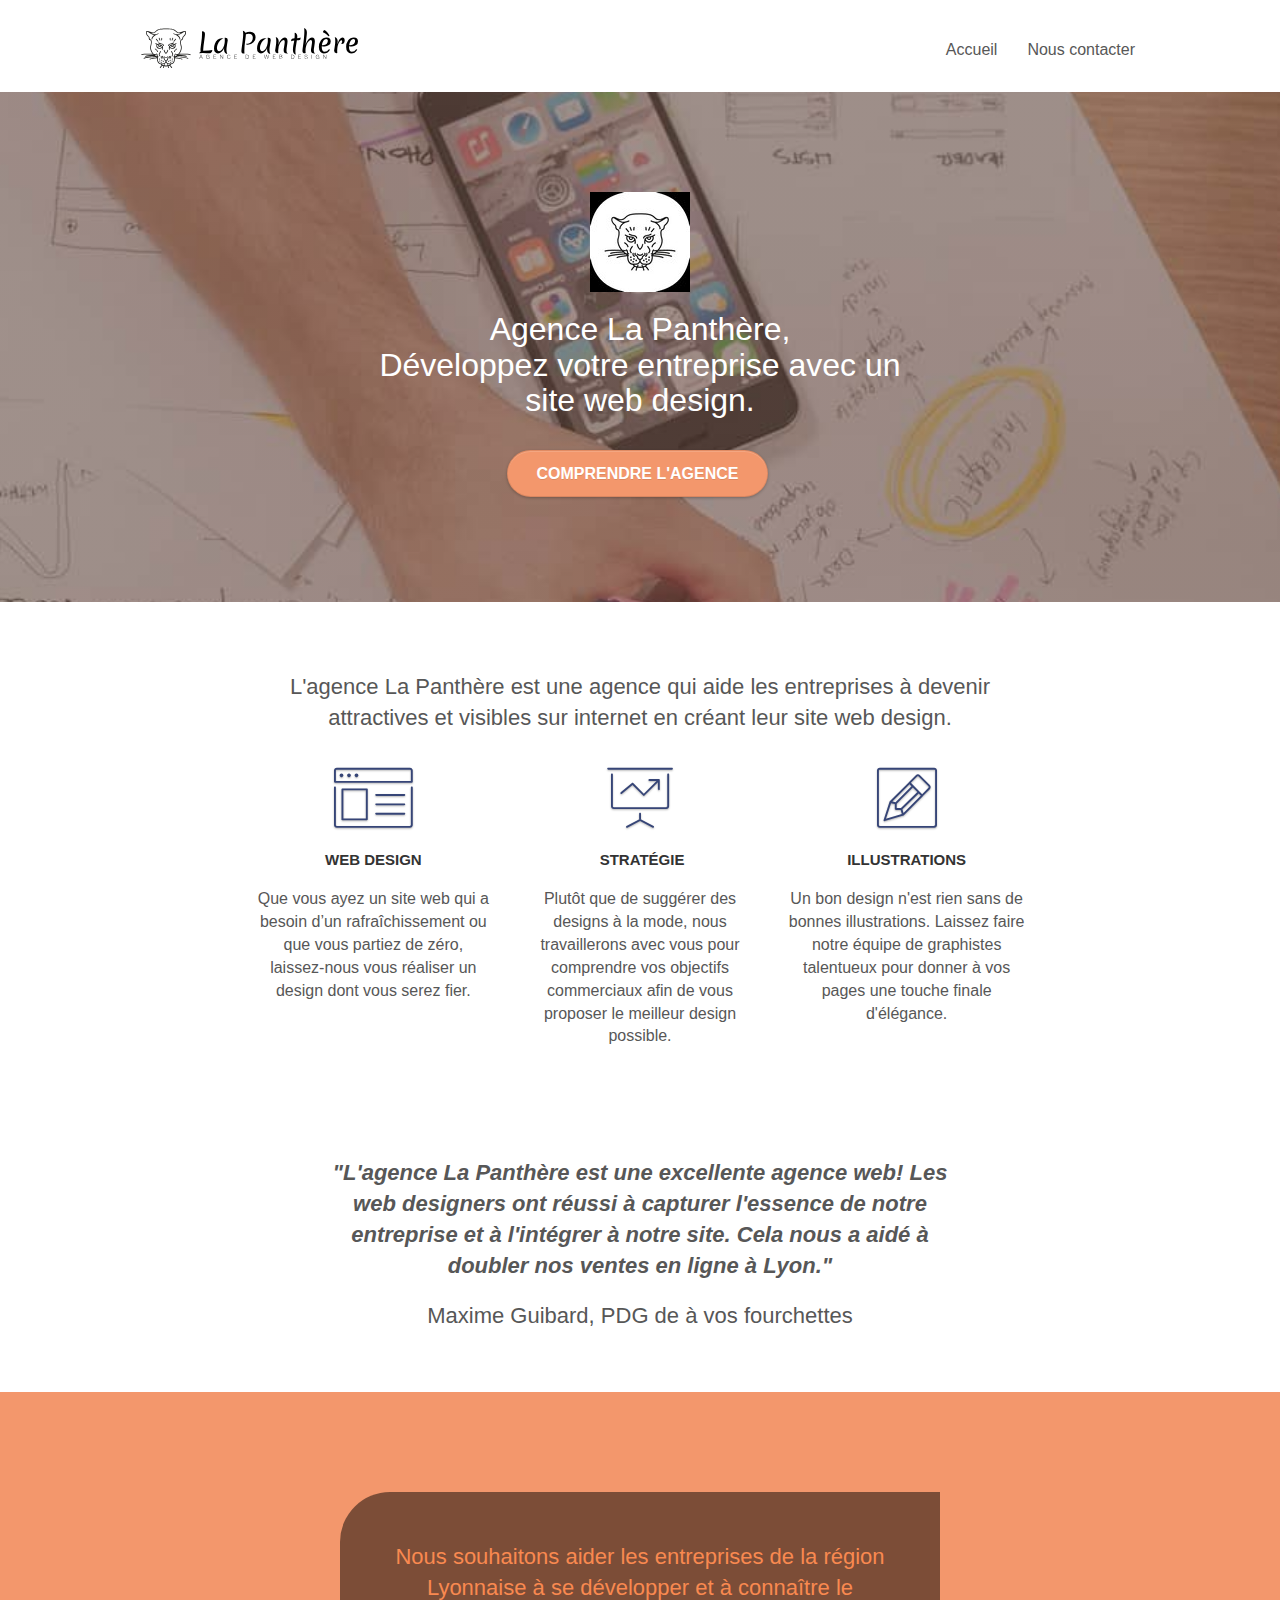
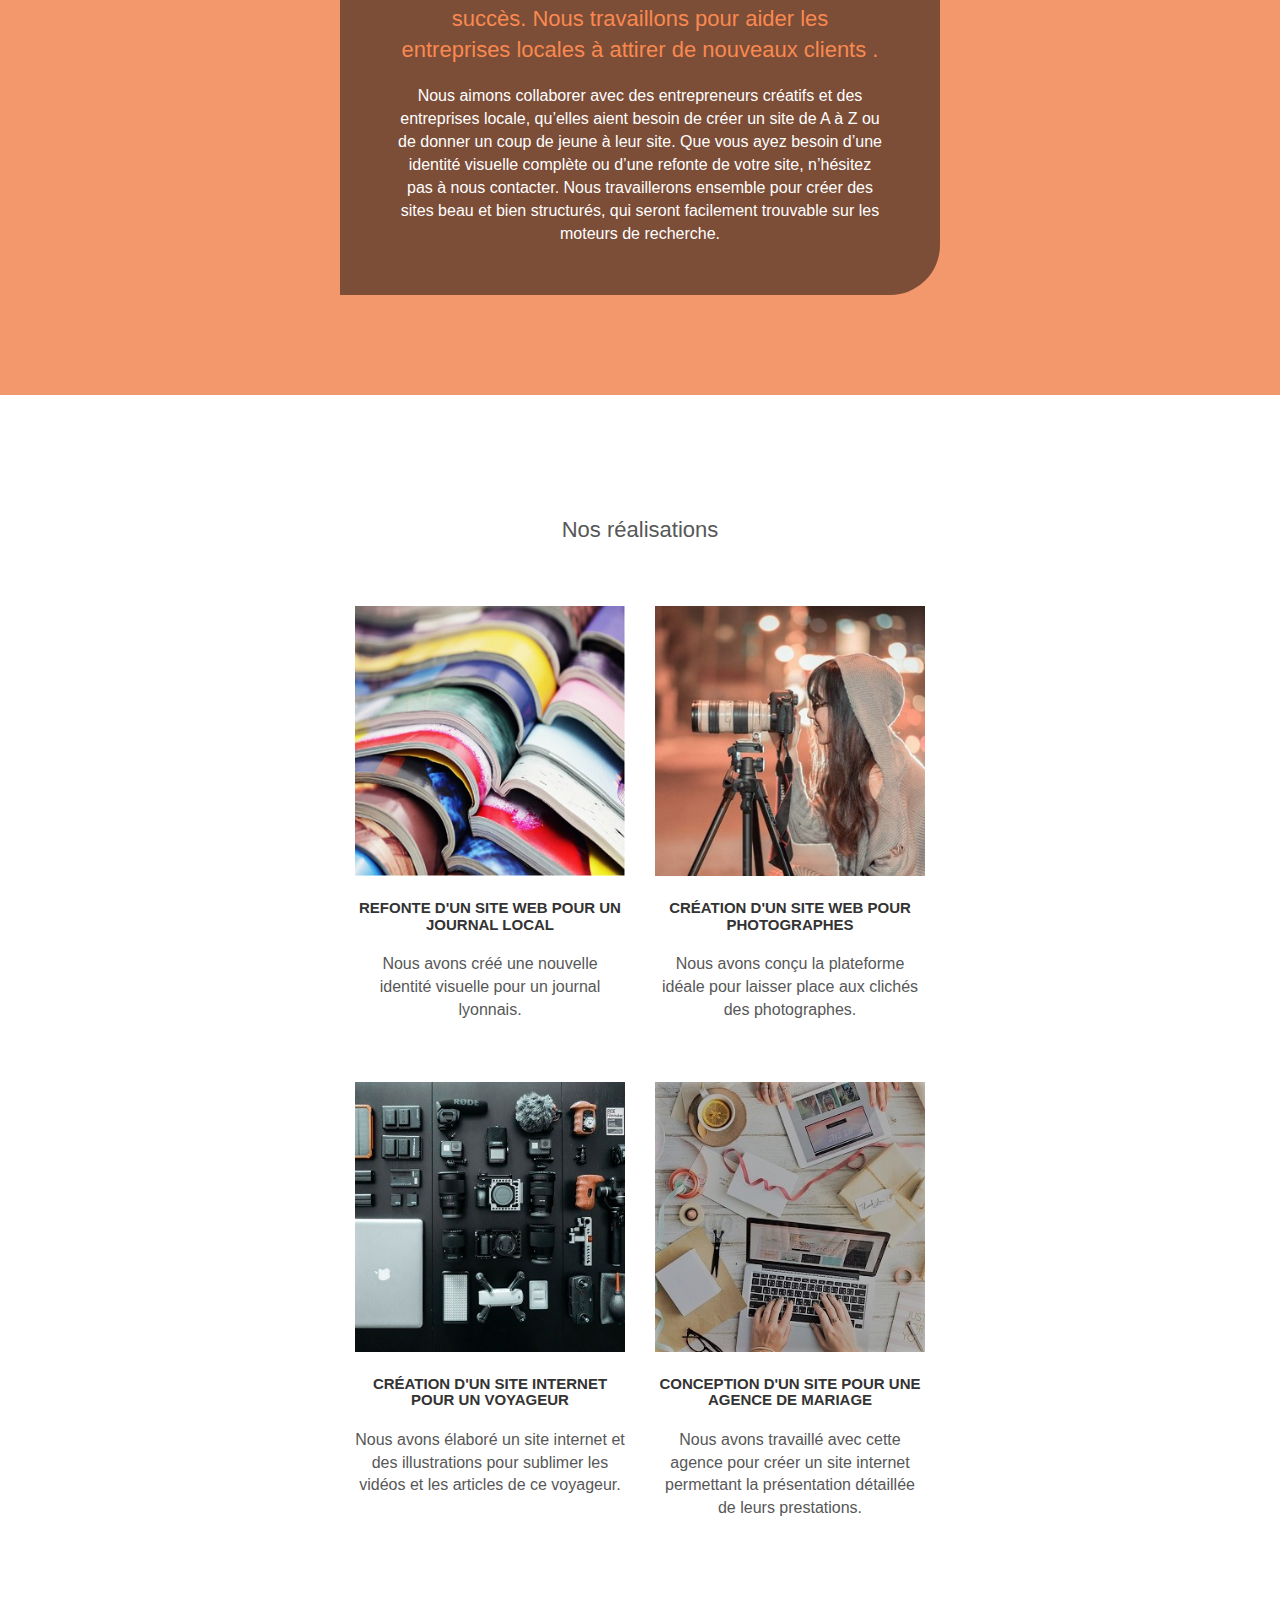
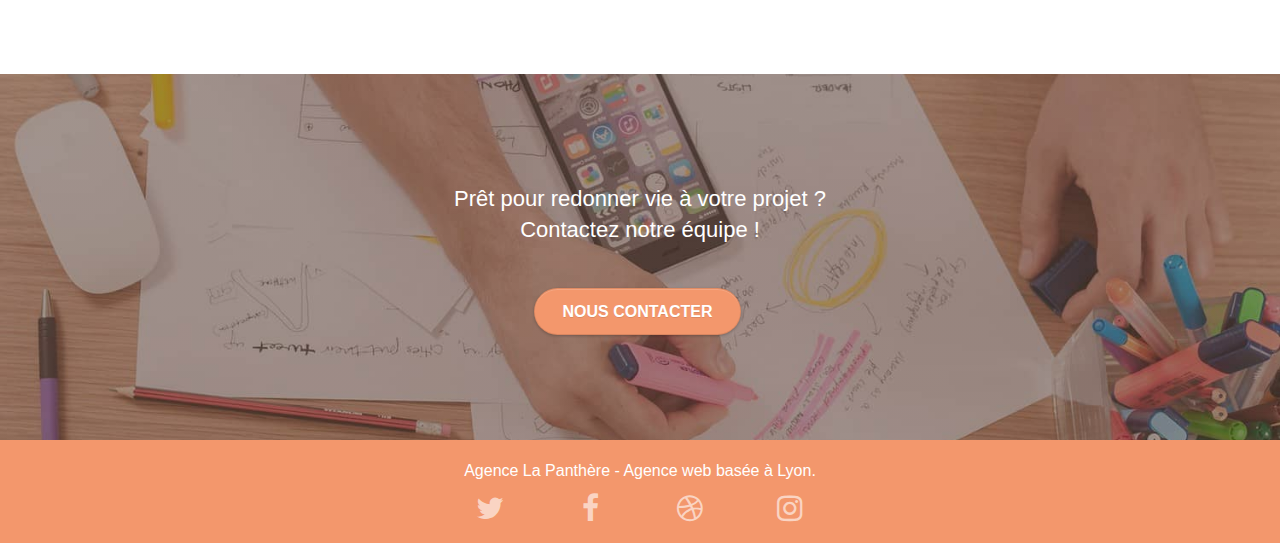
==== commit b732b984: "MAJ Images 2" ====
--- a/index.html
+++ b/index.html
@@ -15,11 +15,11 @@
 	<link rel="stylesheet" type="text/css" href="./css/et-line.css">
 
 
-	<script src="./js/jquery-2.1.0.js"></script>
-	<script src="./js/bootstrap.js"></script>
-	<script src="./js/blocs.js"></script>
+	<script src="./js/jquery-2.1.0.js" defer></script>
+	<script src="./js/bootstrap.js" defer></script>
+	<script src="./js/blocs.js" defer></script>
 	<script src="./js/jquery.touchSwipe.js" defer></script>
-	<script src="./js/gmaps.js"></script>
+	<script src="./js/gmaps.js" defer></script>
 
 	<title>La Panthère - Agence site web design</title>
 
@@ -71,7 +71,7 @@
 			<div class="container bloc-lg">
 				<div class="row tight-width-whitespace">
 					<div class="col-sm-12">
-						<img src="img/logo.png" class="center-block image-resize-mode" width="100"
+						<img src="img/logo.jpg" class="center-block image-resize-mode" width="100"
 							alt="Agence La Panthère" />
 						<h1 class="text-center hero-bloc-text tc-white ">
 							Agence La Panthère,<br>
--- a/style.css
+++ b/style.css
@@ -704,7 +704,7 @@
 }
 
 h2 {
-    font-size: 25px;
+    font-size: 22px;
     line-height: 1.4em;
 }
 
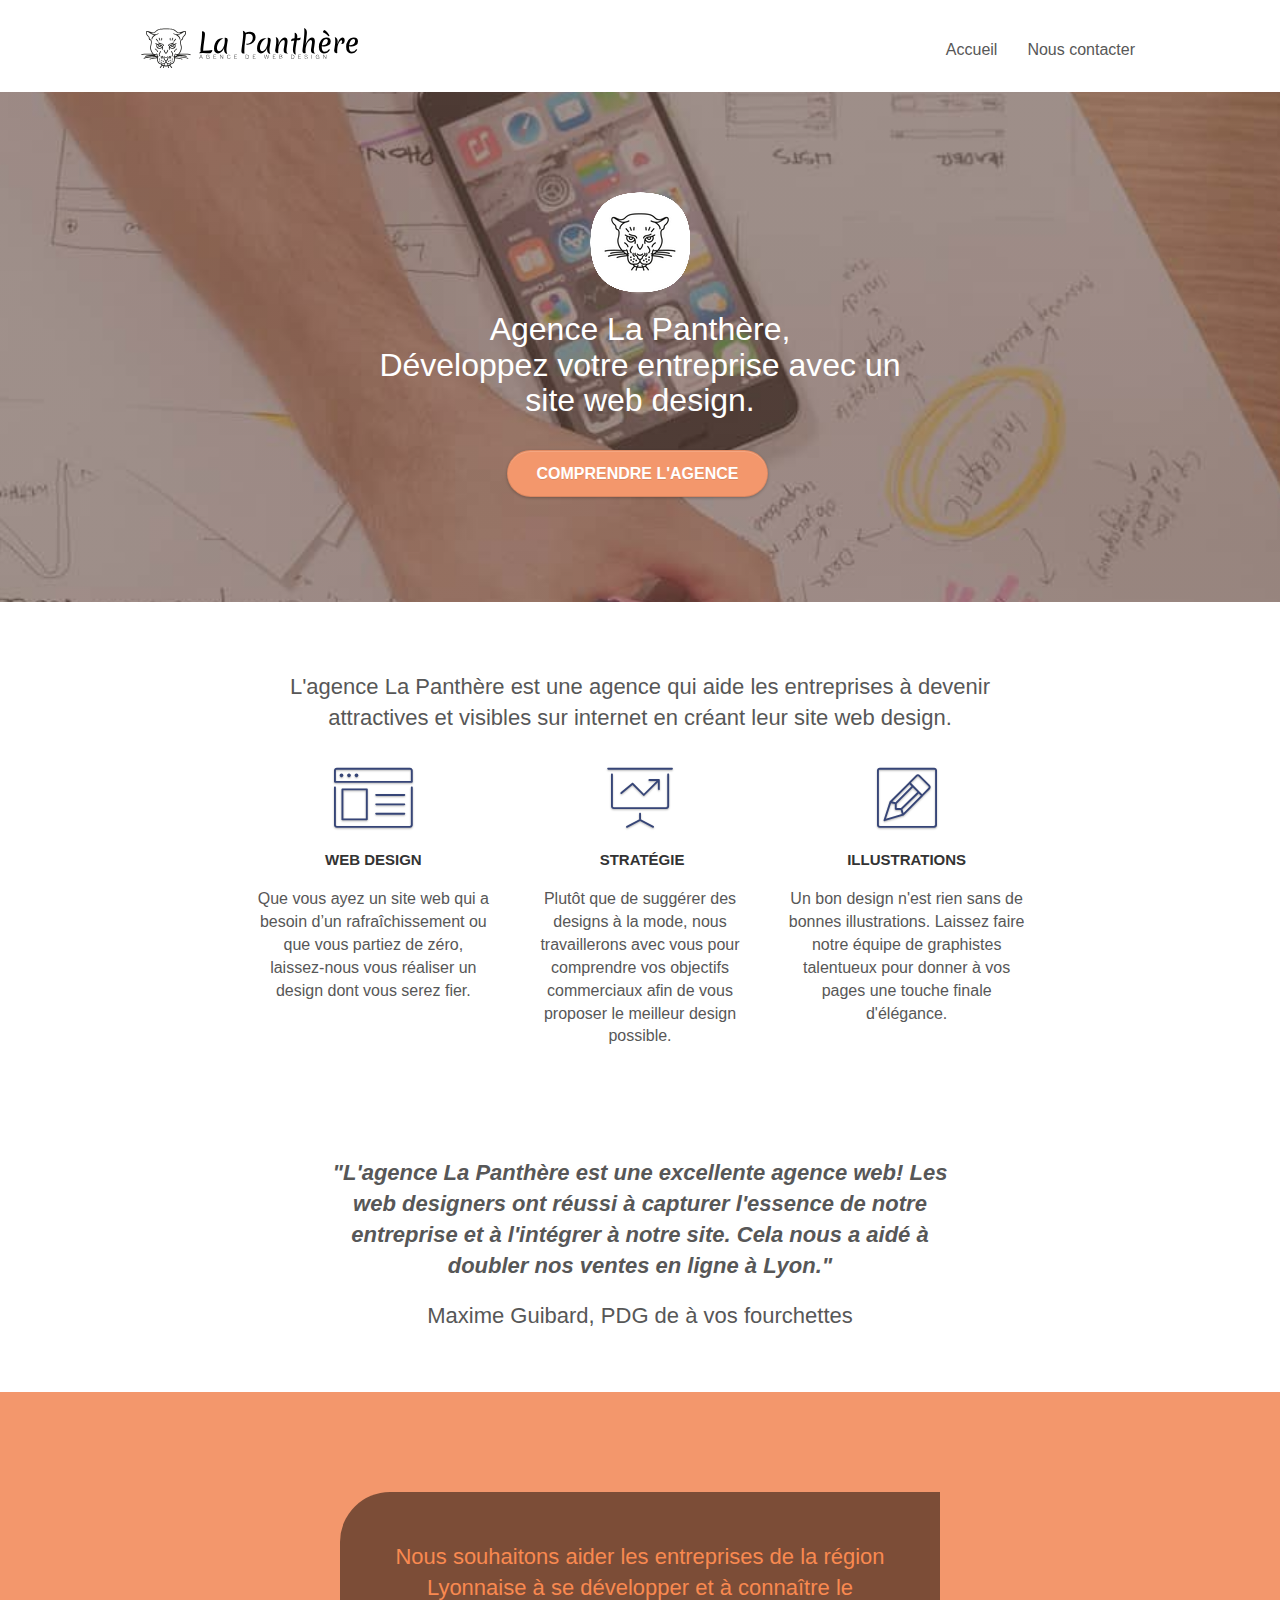
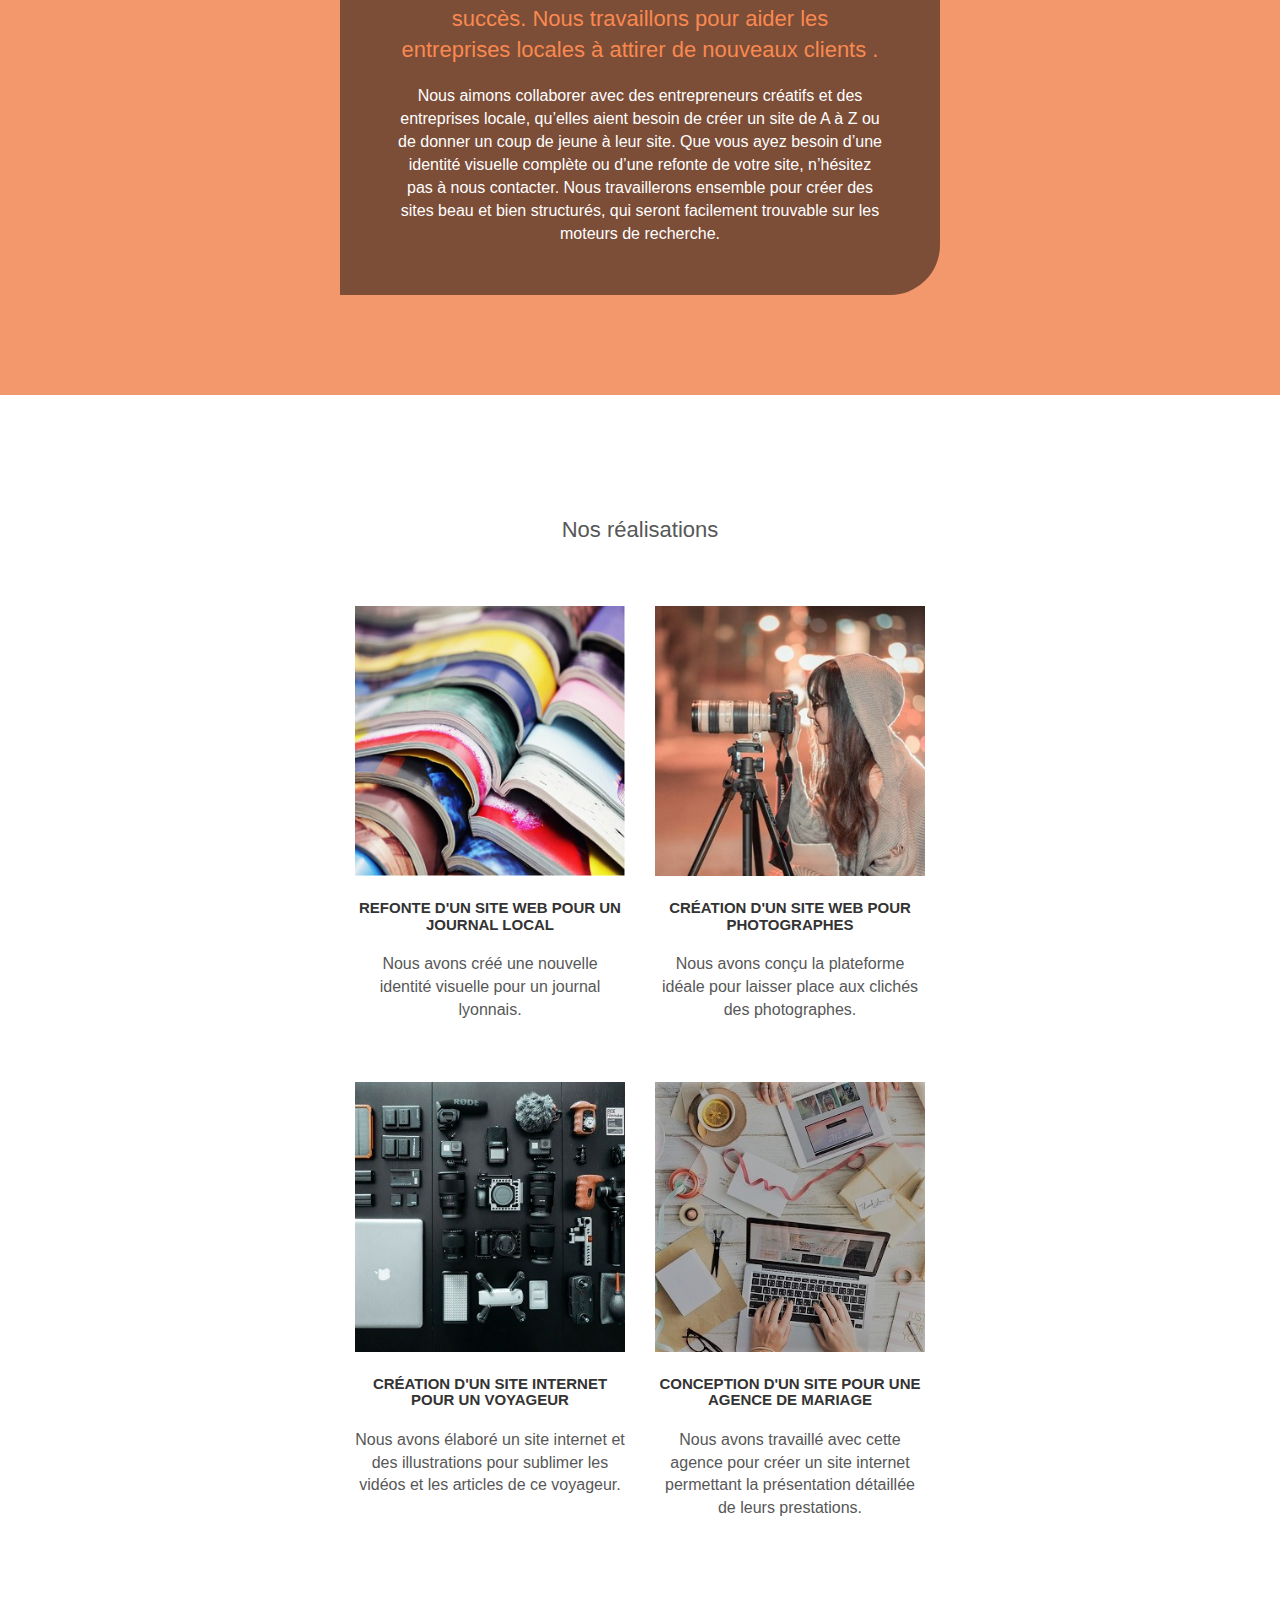
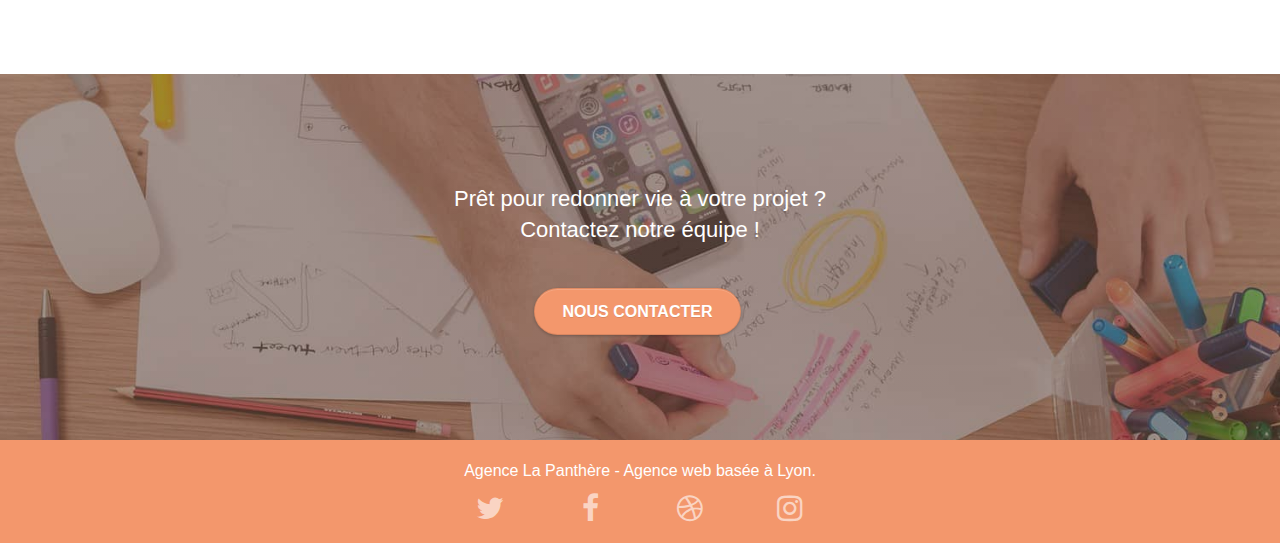
==== commit e77cbc7d: "Fix logo" ====
--- a/index.html
+++ b/index.html
@@ -71,7 +71,7 @@
 			<div class="container bloc-lg">
 				<div class="row tight-width-whitespace">
 					<div class="col-sm-12">
-						<img src="img/logo.jpg" class="center-block image-resize-mode" width="100"
+						<img src="img/logo.png" class="center-block image-resize-mode" width="100"
 							alt="Agence La Panthère" />
 						<h1 class="text-center hero-bloc-text tc-white ">
 							Agence La Panthère,<br>
